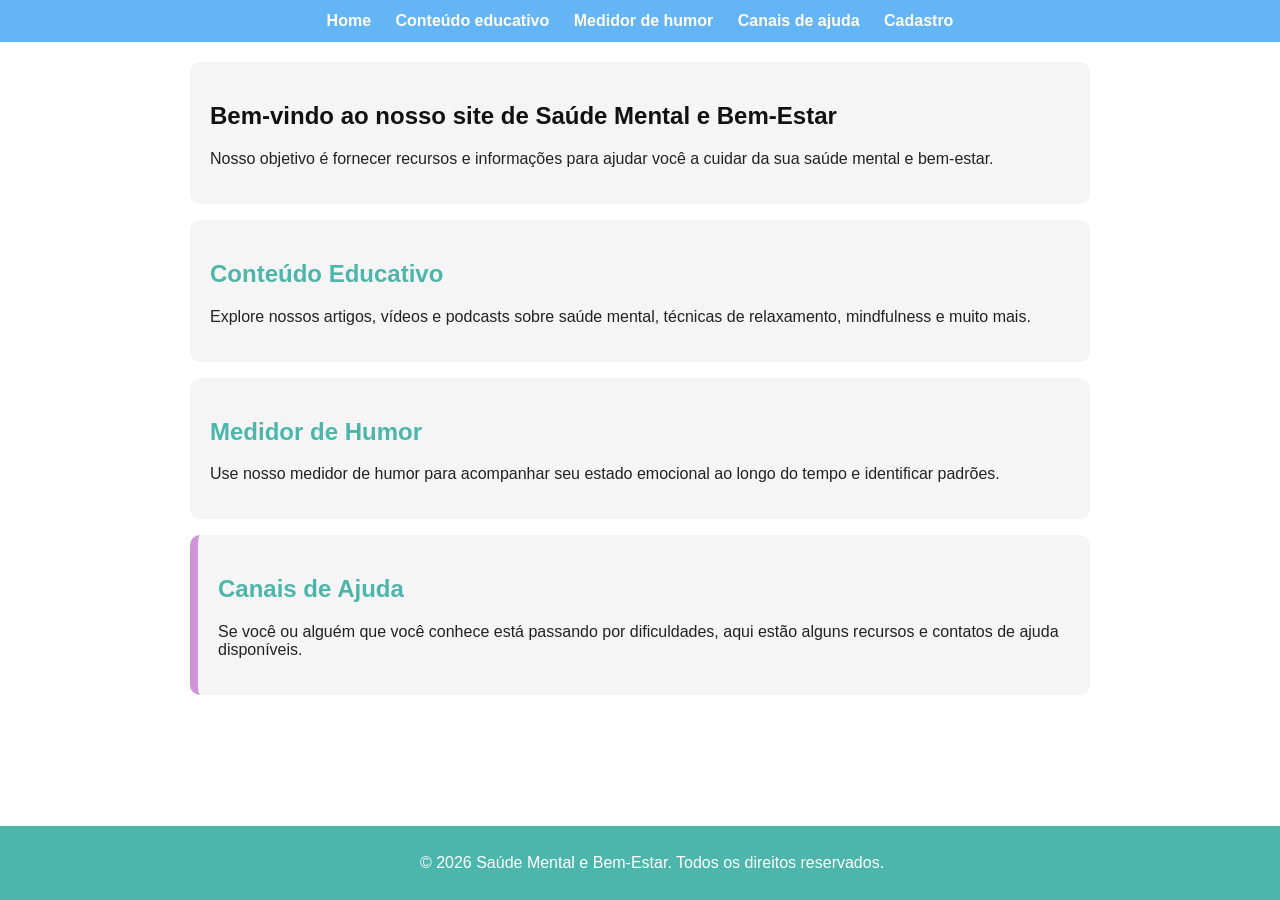
==== index.html @ d32ee032 "Initial commit" ====
<!DOCTYPE html>
<html lang="pt">

<head>
    <meta charset="UTF-8">
    <meta name="viewport" content="width=device-width, initial-scale=1.0">
    <meta http-equiv="X-UA-Compatible" content="ie=edge">
    <title>Saúde Mental e Bem-Estar</title>
    <link rel="stylesheet" href="css/style.css">
</head>

<body>
    <nav class="navbar">
        <a href="index.html">Home</a>
        <a href="html/conteudo.html">Conteúdo educativo</a>
        <a href="html/humor.html">Medidor de humor</a>
        <a href="html/ajuda.html">Canais de ajuda</a>
        <a href="html/cadastro.html">Cadastro</a>
    </nav>

    <main>
        <section id="home">
            <h1>Bem-vindo ao nosso site de Saúde Mental e Bem-Estar</h1>
            <p>Nosso objetivo é fornecer recursos e informações para ajudar você a cuidar da sua saúde mental e
                bem-estar.</p>
        </section>

        <section id="sobre">
            <h2>Conteúdo Educativo</h2>
            <p>Explore nossos artigos, vídeos e podcasts sobre saúde mental, técnicas de relaxamento, mindfulness e
                muito mais.</p>
        </section>

        <section id="humor">
            <h2>Medidor de Humor</h2>
            <p>Use nosso medidor de humor para acompanhar seu estado emocional ao longo do tempo e identificar padrões.
            </p>
        </section>

        <section id="contato">
            <h2>Canais de Ajuda</h2>
            <p>Se você ou alguém que você conhece está passando por dificuldades, aqui estão alguns recursos e contatos
                de ajuda disponíveis.</p>
        </section>
    </main>

    <footer>
        <p>&copy; 2026 Saúde Mental e Bem-Estar. Todos os direitos reservados.</p>
    </footer>
</body>

</html>
---- css/style.css ----
:root {
  --azul: #64b5f6;
  --verde: #4db6ac;
  --lilas: #ce93d8;
  --branco: #ffffff;
}

/* Página */
body {
  margin: 0;
  font-family: Arial, Helvetica, sans-serif;
  background: var(--branco);
  color: #222;
}

/* Menu */
.navbar {
  background: var(--azul);
  padding: 12px;
  text-align: center;
}

.navbar a {
  color: var(--branco);
  text-decoration: none;
  font-weight: bold;
  margin: 0 10px;
}

.navbar a:hover {
  text-decoration: underline;
}

/* Conteúdo */
main {
  width: 90%;
  max-width: 900px;
  margin: 20px auto;

  padding-bottom: 70px; /* espaço pro footer fixo */
}

/* Seções */
section {
  background: #f5f5f5;
  padding: 20px;
  margin-bottom: 16px;
  border-radius: 10px;
}

/* Títulos */
h1 {
  color: #111;
}

h2 {
  color: var(--verde);
}

/* Destaque simples para "Canais de ajuda" */
#contato {
  border-left: 8px solid var(--lilas);
}

/* Rodapé */
footer {
  background: var(--verde);
  color: var(--branco);
  text-align: center;
  padding: 12px;

  position: fixed;
  bottom: 0;
  left: 0;
  width: 100%;
}

.video {
  margin-top: 10px;
  text-align: center;
}

.video iframe {
  max-width: 100%;
  border-radius: 10px;
}

.mood-options {
  margin-top: 10px;
}

.mood-item {
  display: block;
  margin: 8px 0;
  color: #222;
}

.input {
  width: 100%;
  padding: 10px;
  border: 1px solid #ccc;
  border-radius: 10px;
  font-family: Arial, Helvetica, sans-serif;
}

.btn-simples {
  margin-top: 14px;
  background: var(--azul);
  color: var(--branco);
  border: none;
  padding: 10px 14px;
  border-radius: 10px;
  font-weight: bold;
  cursor: pointer;
}

.btn-simples:hover {
  text-decoration: underline;
}

.muted {
  color: #666;
  font-size: 14px;
}

.card {
  background: #f5f5f5;
  padding: 20px;
  border-radius: 10px;
}

.input {
  width: 100%;
  padding: 10px;
  margin: 6px 0 10px 0;
  border: 1px solid #ccc;
  border-radius: 10px;
}

.btn-simples {
  background: var(--azul);
  color: var(--branco);
  border: none;
  padding: 10px 14px;
  border-radius: 10px;
  font-weight: bold;
  cursor: pointer;
}

.btn-simples:hover {
  text-decoration: underline;
}

.msg {
  margin: 0 0 10px 0;
  font-size: 14px;
}

.erro {
  color: #b00020;
}

.sucesso {
  color: #0b6b3a;
}

.check {
  display: block;
  margin-top: 10px;
}

.muted {
  color: #666;
  font-size: 14px;
}
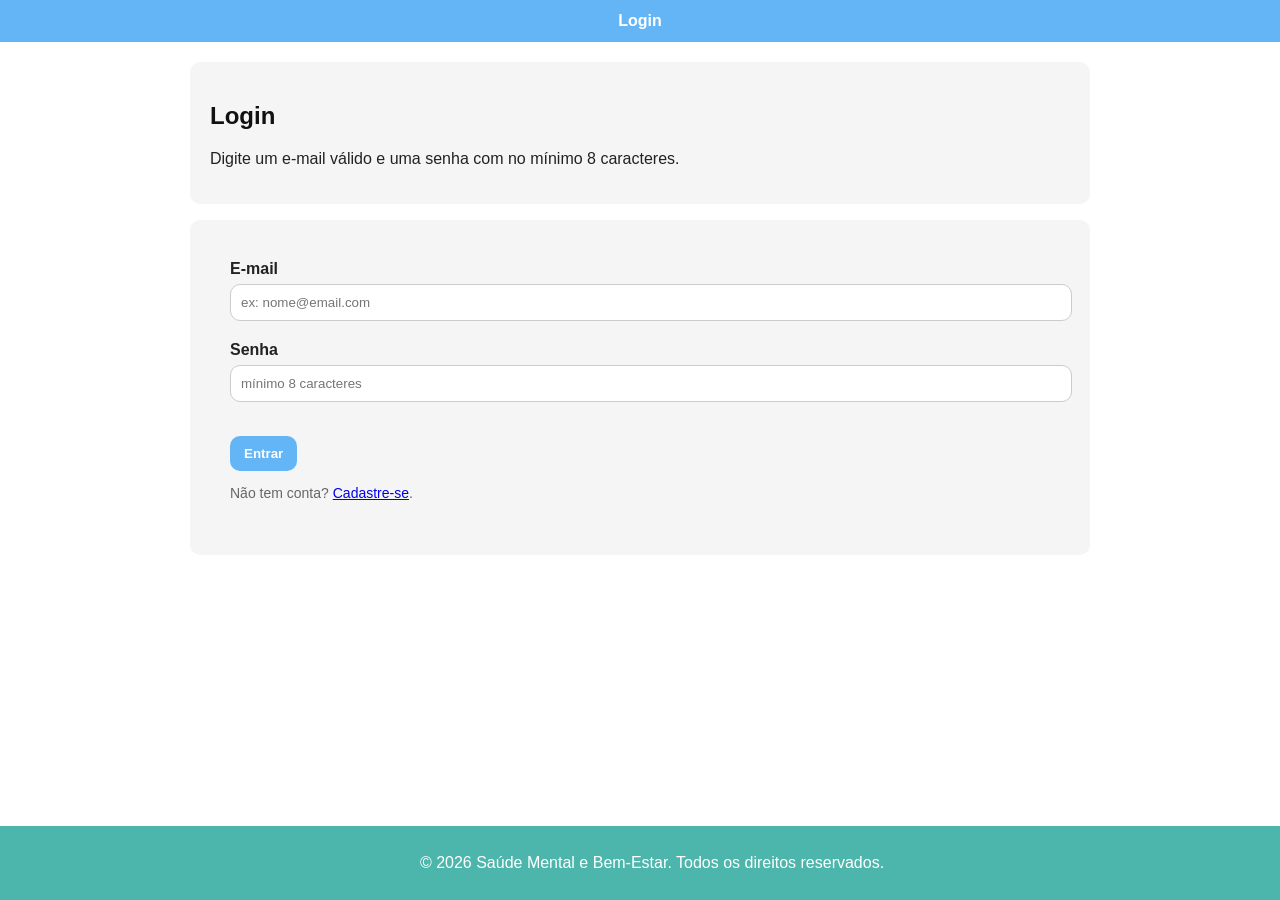
==== commit 9ef2ed9b: "Add complete authentication system (login/logout) Co-authored-by: gabrielthomsen06 <198836442+gabrie" ====
--- a/index.html
+++ b/index.html
@@ -7,6 +7,7 @@
     <meta http-equiv="X-UA-Compatible" content="ie=edge">
     <title>Saúde Mental e Bem-Estar</title>
     <link rel="stylesheet" href="css/style.css">
+    <script src="js/auth.js"></script>
 </head>
 
 <body>
@@ -16,6 +17,7 @@
         <a href="html/humor.html">Medidor de humor</a>
         <a href="html/ajuda.html">Canais de ajuda</a>
         <a href="html/cadastro.html">Cadastro</a>
+        <a href="#" id="logoutBtn" onclick="logout(); return false;">Sair</a>
     </nav>
 
     <main>
